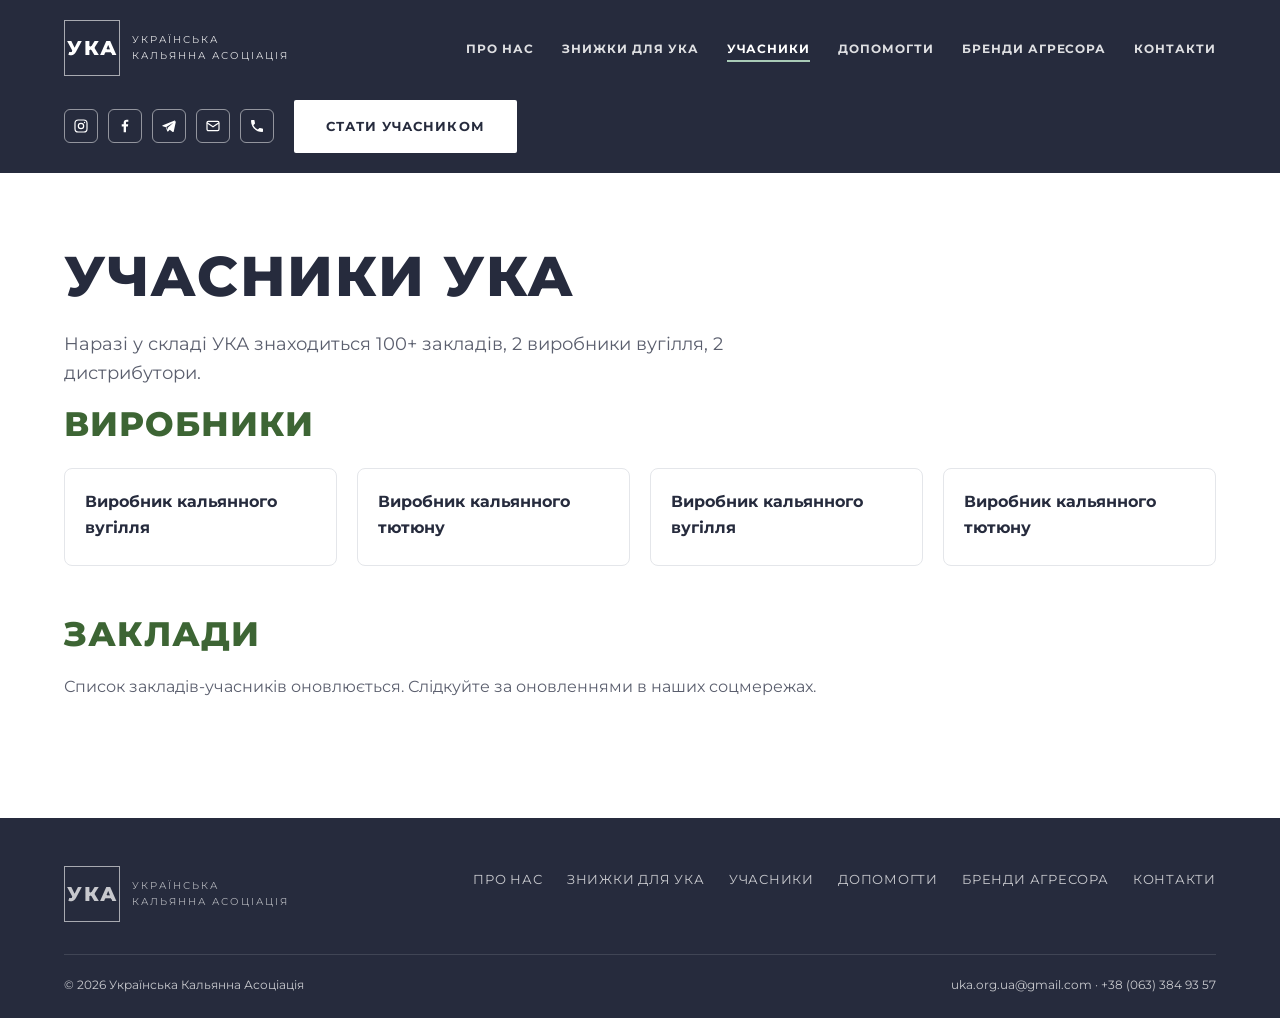
==== members.html @ a98509ee "Initial commit: УКА site (HTML/CSS/JS)" ====
<!DOCTYPE html>
<html lang="uk">
<head>
<meta charset="UTF-8">
<meta name="viewport" content="width=device-width, initial-scale=1.0">
<title>Учасники — УКА</title>
<link rel="icon" href="assets/img/favicon.svg">
<link rel="preconnect" href="https://fonts.googleapis.com">
<link href="https://fonts.googleapis.com/css2?family=Montserrat:wght@500;700;800&display=swap" rel="stylesheet">
<link rel="stylesheet" href="assets/css/style.css">
</head>
<body>

<header class="site-header header-green">
  <div class="container header-inner">
    <a href="index.html" class="logo">
      <span class="logo-mark">УКА</span>
      <span class="logo-text">українська<br>кальянна асоціація</span>
    </a>
    <nav class="main-nav">
      <ul>
        <li><a href="about.html">Про нас</a></li>
        <li><a href="partners.html">Знижки для УКА</a></li>
        <li><a href="members.html">Учасники</a></li>
        <li><a href="donate.html">Допомогти</a></li>
        <li><a href="brands.html">Бренди агресора</a></li>
        <li><a href="contact.html">Контакти</a></li>
      </ul>
    </nav>
    <div class="header-actions">
      <ul class="socials">
        <li><a href="https://www.instagram.com/uka.co.ua/" target="_blank" rel="noopener" aria-label="Instagram"><svg viewBox="0 0 24 24" fill="none" stroke="currentColor" stroke-width="1.8"><rect x="3" y="3" width="18" height="18" rx="5"/><circle cx="12" cy="12" r="4"/><circle cx="17.3" cy="6.7" r="1" fill="currentColor" stroke="none"/></svg></a></li>
        <li><a href="https://www.facebook.com/profile.php?id=100087682536276" target="_blank" rel="noopener" aria-label="Facebook"><svg viewBox="0 0 24 24" fill="currentColor"><path d="M13.5 21.5v-8.6h2.9l.4-3.4h-3.3V7.3c0-1 .3-1.6 1.7-1.6h1.8V2.7c-.3 0-1.4-.1-2.6-.1-2.6 0-4.4 1.6-4.4 4.5v2.4H7.1v3.4h2.9v8.6h3.5z"/></svg></a></li>
        <li><a href="https://t.me/uka_org" target="_blank" rel="noopener" aria-label="Telegram"><svg viewBox="0 0 24 24" fill="currentColor"><path d="M21.4 3.4 2.8 10.8c-1.2.5-1.2 1.2-.2 1.5l4.8 1.5 1.8 5.6c.2.6.5.8.9.8.4 0 .6-.2.9-.5l2.1-2 4.4 3.2c.8.5 1.4.2 1.6-.7l3-14c.3-1.2-.5-1.7-1.7-1.3ZM8 13.5l9-5.7c.4-.3.8-.1.5.2l-7.4 6.6-.3 3.2z"/></svg></a></li>
        <li><a href="mailto:uka.org.ua@gmail.com" aria-label="Email"><svg viewBox="0 0 24 24" fill="none" stroke="currentColor" stroke-width="1.8"><rect x="3" y="5" width="18" height="14" rx="2"/><path d="M3 7l9 6 9-6"/></svg></a></li>
        <li><a href="tel:+380633849357" aria-label="Телефон"><svg viewBox="0 0 24 24" fill="currentColor"><path d="M6.6 10.8c1.4 2.8 3.8 5.1 6.6 6.6l2.2-2.2c.3-.3.7-.4 1-.2 1.1.4 2.3.6 3.6.6.6 0 1 .4 1 1V20c0 .6-.4 1-1 1C10.5 21 3 13.5 3 4c0-.6.4-1 1-1h3.4c.6 0 1 .4 1 1 0 1.3.2 2.5.6 3.6.1.4 0 .8-.3 1L6.6 10.8Z"/></svg></a></li>
      </ul>
      <a href="become-member.html" class="btn btn-white">Стати учасником</a>
      <button class="nav-toggle" aria-label="Меню">☰</button>
    </div>
  </div>
</header>

<section>
  <div class="container">
    <h1>Учасники УКА</h1>
    <p class="lead">Наразі у складі УКА знаходиться 100+ закладів, 2 виробники вугілля, 2 дистрибутори.</p>

    <div class="partner-category">
      <h2>Виробники</h2>
      <div class="partner-grid">
        <div class="partner-card"><div class="name">Виробник кальянного вугілля</div></div>
        <div class="partner-card"><div class="name">Виробник кальянного тютюну</div></div>
        <div class="partner-card"><div class="name">Виробник кальянного вугілля</div></div>
        <div class="partner-card"><div class="name">Виробник кальянного тютюну</div></div>
      </div>
    </div>

    <div class="partner-category">
      <h2>Заклади</h2>
      <p style="color:var(--text-muted);">Список закладів-учасників оновлюється. Слідкуйте за оновленнями в наших соцмережах.</p>
    </div>
  </div>
</section>

<footer class="site-footer">
  <div class="container">
    <div class="footer-top">
      <div class="logo">
        <span class="logo-mark">УКА</span>
        <span class="logo-text">українська<br>кальянна асоціація</span>
      </div>
      <nav class="footer-nav">
        <ul>
          <li><a href="about.html">Про нас</a></li>
          <li><a href="partners.html">Знижки для УКА</a></li>
          <li><a href="members.html">Учасники</a></li>
          <li><a href="donate.html">Допомогти</a></li>
          <li><a href="brands.html">Бренди агресора</a></li>
          <li><a href="contact.html">Контакти</a></li>
        </ul>
      </nav>
    </div>
    <div class="footer-bottom">
      <span>© <span id="year"></span> Українська Кальянна Асоціація</span>
      <span>uka.org.ua@gmail.com · +38 (063) 384 93 57</span>
    </div>
  </div>
</footer>

<script src="assets/js/main.js"></script>
</body>
</html>
---- assets/css/style.css ----
/* ===== Design tokens ===== */
:root {
  --navy: #262b3d;
  --navy-soft: #3a4058;
  --green: #4c7c40;
  --green-dark: #3d6534;
  --mint: #a9cbb7;
  --mint-dark: #8fb89f;
  --bg: #ffffff;
  --bg-alt: #f4f5f7;
  --text: #262b3d;
  --text-muted: #5b5f6e;
  --border: #e4e6ea;
  --white: #ffffff;
  --font: 'Montserrat', 'Segoe UI', Arial, sans-serif;
  --container: 1200px;
}

* { box-sizing: border-box; }
html { scroll-behavior: smooth; }

body {
  margin: 0;
  font-family: var(--font);
  color: var(--text);
  background: var(--bg);
  line-height: 1.6;
}

img { max-width: 100%; display: block; }
a { color: inherit; text-decoration: none; }
ul { list-style: none; margin: 0; padding: 0; }

.container {
  max-width: var(--container);
  margin: 0 auto;
  padding: 0 24px;
}

h1, h2, h3, h4 {
  font-weight: 800;
  text-transform: uppercase;
  letter-spacing: 0.03em;
  margin: 0 0 20px;
  line-height: 1.2;
}

h1 { font-size: clamp(32px, 5vw, 56px); }
h2 { font-size: clamp(24px, 3vw, 34px); }
h3 { font-size: 18px; }

p { color: var(--text-muted); margin: 0 0 16px; }

.eyebrow {
  text-transform: uppercase;
  letter-spacing: 0.15em;
  font-size: 13px;
  font-weight: 700;
  color: var(--mint-dark);
}

/* ===== Buttons ===== */
.btn {
  display: inline-flex;
  align-items: center;
  justify-content: center;
  gap: 8px;
  padding: 16px 32px;
  font-weight: 700;
  text-transform: uppercase;
  letter-spacing: 0.08em;
  font-size: 13px;
  border-radius: 2px;
  border: none;
  cursor: pointer;
  transition: transform 0.15s ease, background 0.15s ease, color 0.15s ease;
}
.btn-mint { background: var(--mint); color: var(--navy); }
.btn-mint:hover { background: var(--mint-dark); }
.btn-white { background: var(--white); color: var(--navy); }
.btn-white:hover { transform: translateY(-2px); }
.btn-outline { background: transparent; color: var(--white); border: 1px solid rgba(255,255,255,0.5); }
.btn-outline:hover { background: rgba(255,255,255,0.1); }

/* ===== Header ===== */
.site-header {
  background: var(--navy);
  color: var(--white);
  padding: 20px 0;
  position: relative;
  z-index: 100;
}
.site-header.header-green { background: var(--navy); }

.header-inner {
  display: flex;
  align-items: center;
  justify-content: space-between;
  gap: 24px;
  flex-wrap: wrap;
}

.logo {
  display: flex;
  align-items: center;
  gap: 12px;
  flex-shrink: 0;
}
.logo-mark {
  width: 56px;
  height: 56px;
  border: 1px solid rgba(255,255,255,0.6);
  display: flex;
  align-items: center;
  justify-content: center;
  font-weight: 800;
  font-size: 20px;
  letter-spacing: 2px;
}
.logo-text {
  font-size: 10px;
  letter-spacing: 0.2em;
  text-transform: uppercase;
  line-height: 1.6;
  opacity: 0.85;
}

.main-nav ul {
  display: flex;
  flex-wrap: wrap;
  gap: 20px 28px;
}
.main-nav a {
  font-size: 12px;
  font-weight: 700;
  text-transform: uppercase;
  letter-spacing: 0.08em;
  opacity: 0.85;
  transition: opacity 0.15s ease;
}
.main-nav a:hover,
.main-nav a.active { opacity: 1; border-bottom: 2px solid var(--mint); padding-bottom: 4px; }

.header-actions {
  display: flex;
  align-items: center;
  gap: 20px;
}

.socials {
  display: flex;
  gap: 10px;
}
.socials a {
  width: 34px;
  height: 34px;
  border: 1px solid rgba(255,255,255,0.5);
  border-radius: 6px;
  display: flex;
  align-items: center;
  justify-content: center;
  font-size: 14px;
  transition: background 0.15s ease;
}
.socials a:hover { background: rgba(255,255,255,0.15); }
.socials a svg { width: 16px; height: 16px; }

.nav-toggle {
  display: none;
  background: none;
  border: 1px solid rgba(255,255,255,0.5);
  color: var(--white);
  width: 42px;
  height: 42px;
  border-radius: 6px;
  font-size: 18px;
  cursor: pointer;
}

/* ===== Hero ===== */
.hero {
  background: var(--navy);
  color: var(--white);
  padding: 100px 0 130px;
  text-align: center;
}
.hero h1 { color: var(--white); margin-bottom: 40px; }
.page-hero {
  background: var(--green);
  color: var(--white);
  padding: 60px 0 80px;
}
.page-hero h1 { color: var(--white); margin: 0; }

/* ===== Sections ===== */
section { padding: 70px 0; }
.section-alt { background: var(--bg-alt); }
.section-narrow { max-width: 860px; }

.lead {
  font-size: 18px;
  color: var(--text-muted);
  max-width: 760px;
}

/* ===== Goals grid ===== */
.goals-grid {
  display: grid;
  grid-template-columns: repeat(auto-fit, minmax(240px, 1fr));
  gap: 32px;
  margin-top: 40px;
}
.goal-card {
  padding: 28px;
  border: 1px solid var(--border);
  border-radius: 8px;
  background: var(--white);
}
.goal-card h3 { color: var(--green-dark); margin-bottom: 12px; }
.goal-card p { margin: 0; font-size: 14px; }

/* ===== Accordion ===== */
.accordion-item {
  border-bottom: 1px solid var(--border);
}
.accordion-trigger {
  width: 100%;
  background: none;
  border: none;
  text-align: left;
  padding: 24px 0;
  display: flex;
  justify-content: space-between;
  align-items: center;
  font-family: var(--font);
  font-weight: 800;
  text-transform: uppercase;
  letter-spacing: 0.03em;
  font-size: 18px;
  cursor: pointer;
  color: var(--text);
}
.accordion-trigger .chevron { transition: transform 0.2s ease; font-size: 14px; }
.accordion-item.open .chevron { transform: rotate(180deg); }
.accordion-panel {
  max-height: 0;
  overflow: hidden;
  transition: max-height 0.3s ease;
}
.accordion-panel-inner { padding-bottom: 28px; }
.accordion-panel-inner p { white-space: pre-line; }

/* ===== Partner / member lists ===== */
.partner-category { margin-bottom: 48px; }
.partner-category h2 { color: var(--green-dark); }
.partner-grid {
  display: grid;
  grid-template-columns: repeat(auto-fill, minmax(240px, 1fr));
  gap: 20px;
  margin-top: 24px;
}
.partner-card {
  padding: 20px;
  border: 1px solid var(--border);
  border-radius: 8px;
  display: flex;
  flex-direction: column;
  align-items: flex-start;
}
.partner-logo {
  max-height: 40px;
  max-width: 100%;
  width: auto;
  object-fit: contain;
  margin-bottom: 14px;
}
.partner-card .name { font-weight: 700; margin-bottom: 4px; }
.partner-card .desc { font-size: 13px; color: var(--text-muted); margin: 0; }

/* ===== Brands table ===== */
.brands-toolbar {
  display: flex;
  gap: 16px;
  flex-wrap: wrap;
  align-items: center;
  margin: 32px 0;
}
.brands-toolbar input {
  flex: 1;
  min-width: 220px;
  padding: 14px 18px;
  border: 1px solid var(--border);
  border-radius: 6px;
  font-family: var(--font);
  font-size: 14px;
}
.brands-count { font-size: 13px; color: var(--text-muted); }

.brands-table-wrap {
  overflow-x: auto;
  border: 1px solid var(--border);
  border-radius: 8px;
}
table.brands-table {
  width: 100%;
  border-collapse: collapse;
  font-size: 14px;
}
.brands-table th {
  text-align: left;
  background: var(--bg-alt);
  padding: 14px 18px;
  text-transform: uppercase;
  font-size: 11px;
  letter-spacing: 0.08em;
  color: var(--text-muted);
  white-space: nowrap;
}
.brands-table td {
  padding: 12px 18px;
  border-top: 1px solid var(--border);
  vertical-align: top;
}
.brands-table tr:hover td { background: var(--bg-alt); }
.brands-table a { color: var(--green-dark); word-break: break-all; }

/* ===== Donate / bank block ===== */
.bank-card {
  background: var(--bg-alt);
  border-radius: 12px;
  padding: 32px;
  margin-top: 24px;
}
.bank-card dl { margin: 0; }
.bank-card dt {
  font-size: 12px;
  text-transform: uppercase;
  letter-spacing: 0.08em;
  color: var(--text-muted);
  margin-top: 18px;
}
.bank-card dt:first-child { margin-top: 0; }
.bank-card dd { margin: 4px 0 0; font-weight: 600; }

/* ===== Contact ===== */
.contact-grid {
  display: grid;
  grid-template-columns: 1fr 1.2fr;
  gap: 48px;
  align-items: start;
}
.contact-info h3 { margin-bottom: 4px; }
.contact-info .block { margin-bottom: 32px; }
.contact-info a { color: var(--green-dark); font-weight: 600; }

.contact-form {
  background: var(--bg-alt);
  border-radius: 12px;
  padding: 40px;
}
.contact-form .field {
  margin-bottom: 16px;
}
.field-hint {
  display: block;
  font-size: 12px;
  color: var(--text-muted);
  margin-top: 6px;
}
.contact-form input,
.contact-form textarea {
  width: 100%;
  padding: 16px 18px;
  border: 1px solid var(--border);
  border-radius: 6px;
  font-family: var(--font);
  font-size: 14px;
  background: var(--white);
}
.contact-form textarea { resize: vertical; min-height: 100px; }
.contact-form button { width: 100%; margin-top: 8px; background: var(--green); color: var(--white); }
.contact-form button:hover { background: var(--green-dark); }
.form-note { font-size: 12px; color: var(--text-muted); margin-top: 12px; }
.form-success {
  display: none;
  background: var(--green);
  color: var(--white);
  padding: 20px;
  border-radius: 8px;
  margin-top: 16px;
  font-weight: 600;
}
.form-success.visible { display: block; }

/* ===== Membership terms ===== */
.terms-box {
  background: var(--bg-alt);
  border-left: 4px solid var(--green);
  padding: 28px 32px;
  border-radius: 4px;
  margin: 24px 0 32px;
}

/* ===== Footer ===== */
.site-footer {
  background: var(--navy);
  color: rgba(255,255,255,0.75);
  padding: 48px 0 24px;
}
.footer-top {
  display: flex;
  justify-content: space-between;
  flex-wrap: wrap;
  gap: 32px;
  padding-bottom: 32px;
  border-bottom: 1px solid rgba(255,255,255,0.12);
}
.footer-nav ul { display: flex; flex-wrap: wrap; gap: 16px 24px; }
.footer-nav a { font-size: 13px; text-transform: uppercase; letter-spacing: 0.06em; }
.footer-bottom {
  display: flex;
  justify-content: space-between;
  align-items: center;
  flex-wrap: wrap;
  gap: 12px;
  padding-top: 20px;
  font-size: 12px;
}

/* ===== Responsive ===== */
@media (max-width: 900px) {
  .main-nav, .header-actions .socials { display: none; }
  .nav-toggle { display: flex; align-items: center; justify-content: center; }
  .site-header.nav-open .main-nav {
    display: block;
    width: 100%;
    order: 3;
  }
  .site-header.nav-open .main-nav ul { flex-direction: column; gap: 16px; padding-top: 20px; }
  .contact-grid { grid-template-columns: 1fr; }
}

@media (max-width: 600px) {
  .hero { padding: 70px 0 90px; }
  section { padding: 48px 0; }
}
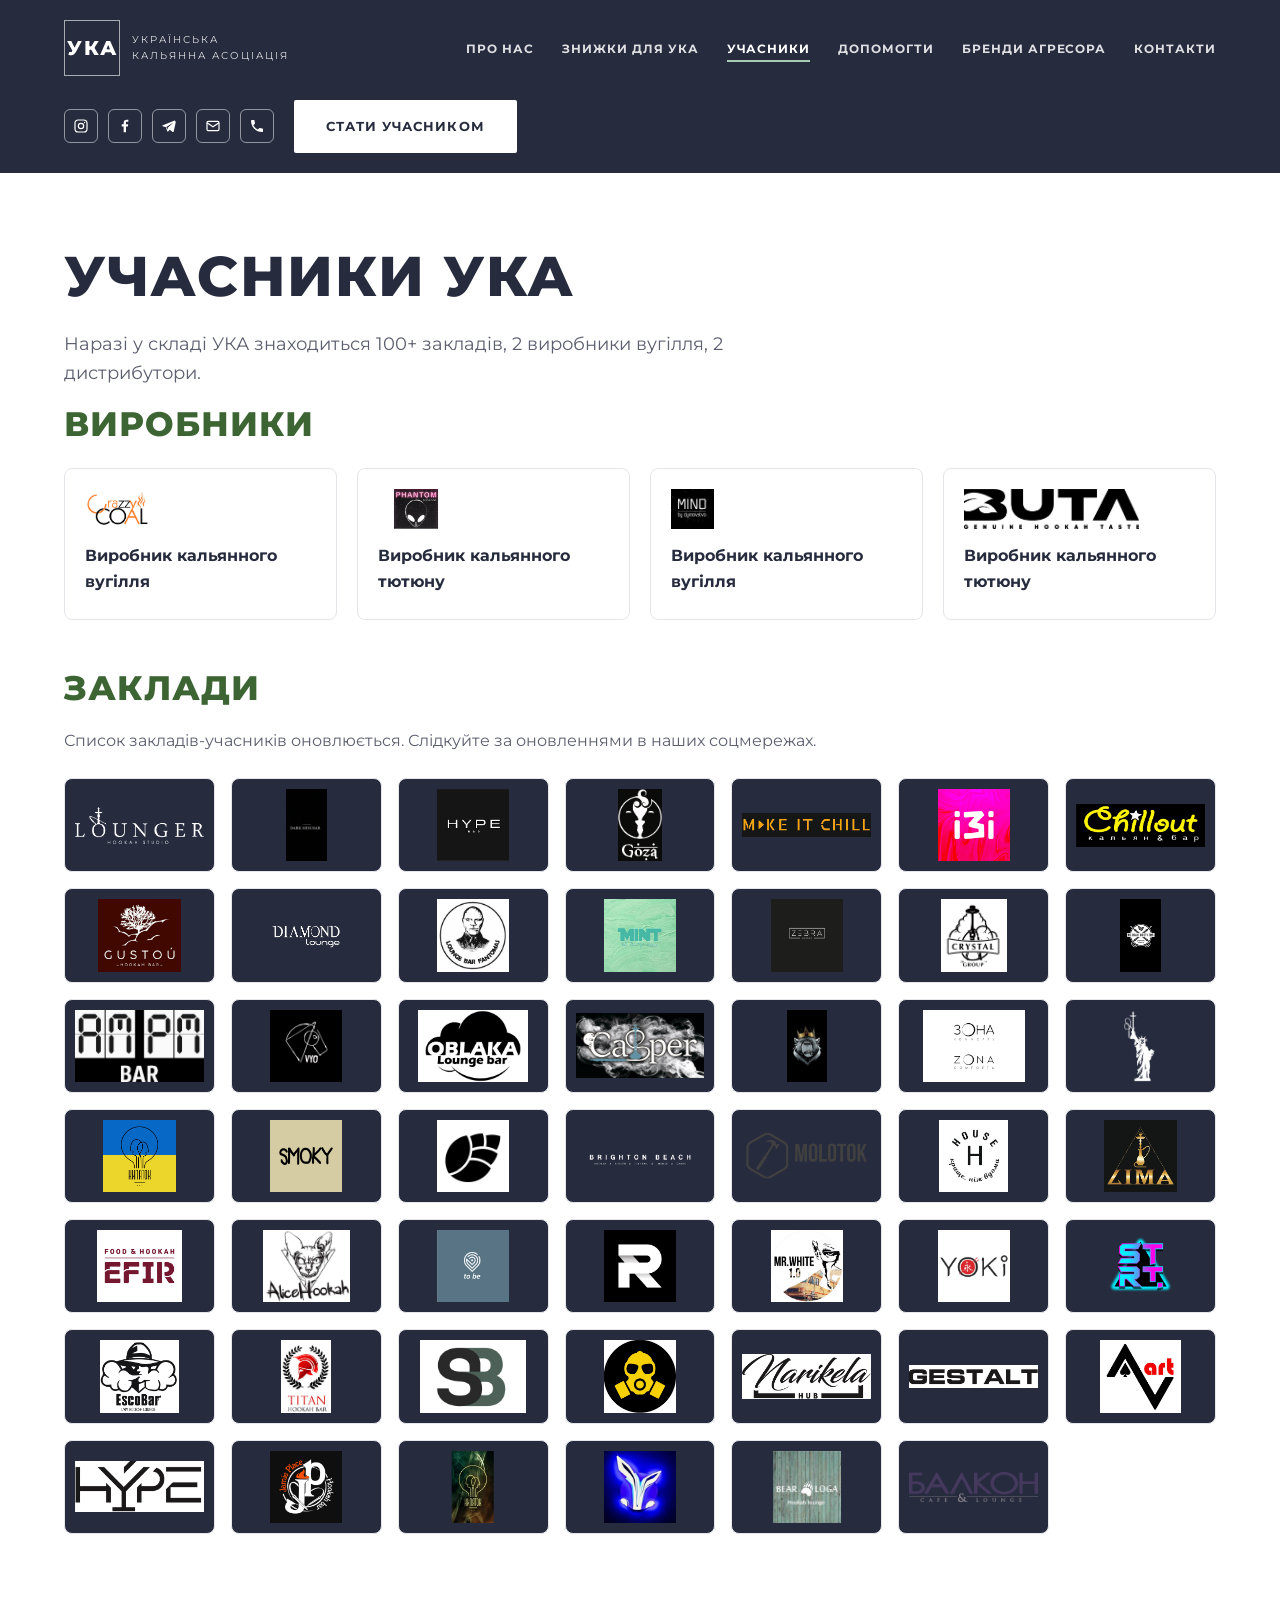
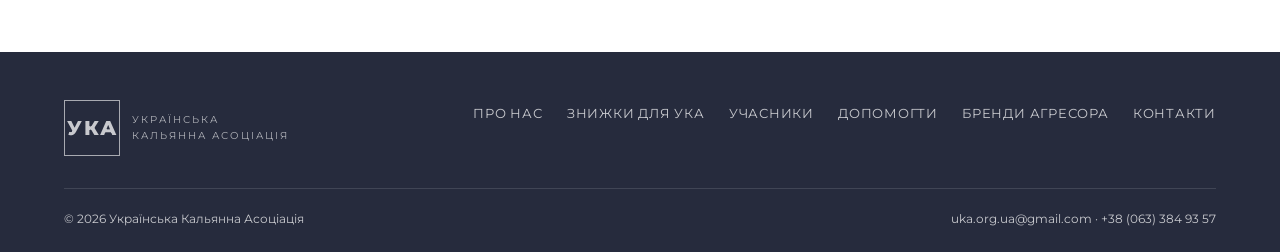
==== commit 97bf6590: "Add producer and venue logos to members page" ====
--- a/members.html
+++ b/members.html
@@ -49,16 +49,66 @@
     <div class="partner-category">
       <h2>Виробники</h2>
       <div class="partner-grid">
-        <div class="partner-card"><div class="name">Виробник кальянного вугілля</div></div>
-        <div class="partner-card"><div class="name">Виробник кальянного тютюну</div></div>
-        <div class="partner-card"><div class="name">Виробник кальянного вугілля</div></div>
-        <div class="partner-card"><div class="name">Виробник кальянного тютюну</div></div>
+        <div class="partner-card"><img class="partner-logo" src="assets/img/members/producer-coal-1.jpg" alt="Виробник кальянного вугілля logo" loading="lazy"><div class="name">Виробник кальянного вугілля</div></div>
+        <div class="partner-card"><img class="partner-logo" src="assets/img/members/producer-tobacco-1.jpg" alt="Виробник кальянного тютюну logo" loading="lazy"><div class="name">Виробник кальянного тютюну</div></div>
+        <div class="partner-card"><img class="partner-logo" src="assets/img/members/producer-coal-2.jpg" alt="Виробник кальянного вугілля logo" loading="lazy"><div class="name">Виробник кальянного вугілля</div></div>
+        <div class="partner-card"><img class="partner-logo" src="assets/img/members/producer-tobacco-2.jpg" alt="Виробник кальянного тютюну logo" loading="lazy"><div class="name">Виробник кальянного тютюну</div></div>
       </div>
     </div>
 
     <div class="partner-category">
       <h2>Заклади</h2>
-      <p style="color:var(--text-muted);">Список закладів-учасників оновлюється. Слідкуйте за оновленнями в наших соцмережах.</p>
+      <p style="color:var(--text-muted); margin-bottom:24px;">Список закладів-учасників оновлюється. Слідкуйте за оновленнями в наших соцмережах.</p>
+      <div class="venue-grid">
+        <img src="assets/img/members/venue-01.png" alt="Заклад-учасник УКА" loading="lazy">
+        <img src="assets/img/members/venue-02.png" alt="Заклад-учасник УКА" loading="lazy">
+        <img src="assets/img/members/venue-03.png" alt="Заклад-учасник УКА" loading="lazy">
+        <img src="assets/img/members/venue-04.jpg" alt="Заклад-учасник УКА" loading="lazy">
+        <img src="assets/img/members/venue-05.jpg" alt="Заклад-учасник УКА" loading="lazy">
+        <img src="assets/img/members/venue-06.png" alt="Заклад-учасник УКА" loading="lazy">
+        <img src="assets/img/members/venue-07.jpg" alt="Заклад-учасник УКА" loading="lazy">
+        <img src="assets/img/members/venue-08.png" alt="Заклад-учасник УКА" loading="lazy">
+        <img src="assets/img/members/venue-09.png" alt="Заклад-учасник УКА" loading="lazy">
+        <img src="assets/img/members/venue-10.png" alt="Заклад-учасник УКА" loading="lazy">
+        <img src="assets/img/members/venue-11.jpg" alt="Заклад-учасник УКА" loading="lazy">
+        <img src="assets/img/members/venue-12.png" alt="Заклад-учасник УКА" loading="lazy">
+        <img src="assets/img/members/venue-13.png" alt="Заклад-учасник УКА" loading="lazy">
+        <img src="assets/img/members/venue-14.jpg" alt="Заклад-учасник УКА" loading="lazy">
+        <img src="assets/img/members/venue-15.png" alt="Заклад-учасник УКА" loading="lazy">
+        <img src="assets/img/members/venue-16.png" alt="Заклад-учасник УКА" loading="lazy">
+        <img src="assets/img/members/venue-17.png" alt="Заклад-учасник УКА" loading="lazy">
+        <img src="assets/img/members/venue-18.png" alt="Заклад-учасник УКА" loading="lazy">
+        <img src="assets/img/members/venue-19.png" alt="Заклад-учасник УКА" loading="lazy">
+        <img src="assets/img/members/venue-20.png" alt="Заклад-учасник УКА" loading="lazy">
+        <img src="assets/img/members/venue-21.png" alt="Заклад-учасник УКА" loading="lazy">
+        <img src="assets/img/members/venue-22.jpg" alt="Заклад-учасник УКА" loading="lazy">
+        <img src="assets/img/members/venue-23.jpg" alt="Заклад-учасник УКА" loading="lazy">
+        <img src="assets/img/members/venue-24.png" alt="Заклад-учасник УКА" loading="lazy">
+        <img src="assets/img/members/venue-25.png" alt="Заклад-учасник УКА" loading="lazy">
+        <img src="assets/img/members/venue-26.png" alt="Заклад-учасник УКА" loading="lazy">
+        <img src="assets/img/members/venue-27.png" alt="Заклад-учасник УКА" loading="lazy">
+        <img src="assets/img/members/venue-28.png" alt="Заклад-учасник УКА" loading="lazy">
+        <img src="assets/img/members/venue-29.png" alt="Заклад-учасник УКА" loading="lazy">
+        <img src="assets/img/members/venue-30.png" alt="Заклад-учасник УКА" loading="lazy">
+        <img src="assets/img/members/venue-31.png" alt="Заклад-учасник УКА" loading="lazy">
+        <img src="assets/img/members/venue-32.png" alt="Заклад-учасник УКА" loading="lazy">
+        <img src="assets/img/members/venue-33.jpg" alt="Заклад-учасник УКА" loading="lazy">
+        <img src="assets/img/members/venue-34.png" alt="Заклад-учасник УКА" loading="lazy">
+        <img src="assets/img/members/venue-35.png" alt="Заклад-учасник УКА" loading="lazy">
+        <img src="assets/img/members/venue-36.jpg" alt="Заклад-учасник УКА" loading="lazy">
+        <img src="assets/img/members/venue-37.jpg" alt="Заклад-учасник УКА" loading="lazy">
+        <img src="assets/img/members/venue-38.jpg" alt="Заклад-учасник УКА" loading="lazy">
+        <img src="assets/img/members/venue-39.jpg" alt="Заклад-учасник УКА" loading="lazy">
+        <img src="assets/img/members/venue-40.jpg" alt="Заклад-учасник УКА" loading="lazy">
+        <img src="assets/img/members/venue-41.jpg" alt="Заклад-учасник УКА" loading="lazy">
+        <img src="assets/img/members/venue-42.jpg" alt="Заклад-учасник УКА" loading="lazy">
+        <img src="assets/img/members/venue-43.jpg" alt="Заклад-учасник УКА" loading="lazy">
+        <img src="assets/img/members/venue-44.png" alt="Заклад-учасник УКА" loading="lazy">
+        <img src="assets/img/members/venue-45.png" alt="Заклад-учасник УКА" loading="lazy">
+        <img src="assets/img/members/venue-46.jpg" alt="Заклад-учасник УКА" loading="lazy">
+        <img src="assets/img/members/venue-47.jpg" alt="Заклад-учасник УКА" loading="lazy">
+        <img src="assets/img/members/venue-48.png" alt="Заклад-учасник УКА" loading="lazy">
+      </div>
     </div>
   </div>
 </section>
--- a/assets/css/style.css
+++ b/assets/css/style.css
@@ -277,6 +277,21 @@
 .partner-card .name { font-weight: 700; margin-bottom: 4px; }
 .partner-card .desc { font-size: 13px; color: var(--text-muted); margin: 0; }
 
+.venue-grid {
+  display: grid;
+  grid-template-columns: repeat(auto-fill, minmax(140px, 1fr));
+  gap: 16px;
+}
+.venue-grid img {
+  width: 100%;
+  aspect-ratio: 1.6;
+  object-fit: contain;
+  border: 1px solid var(--border);
+  border-radius: 8px;
+  padding: 10px;
+  background: var(--navy);
+}
+
 /* ===== Brands table ===== */
 .brands-toolbar {
   display: flex;
